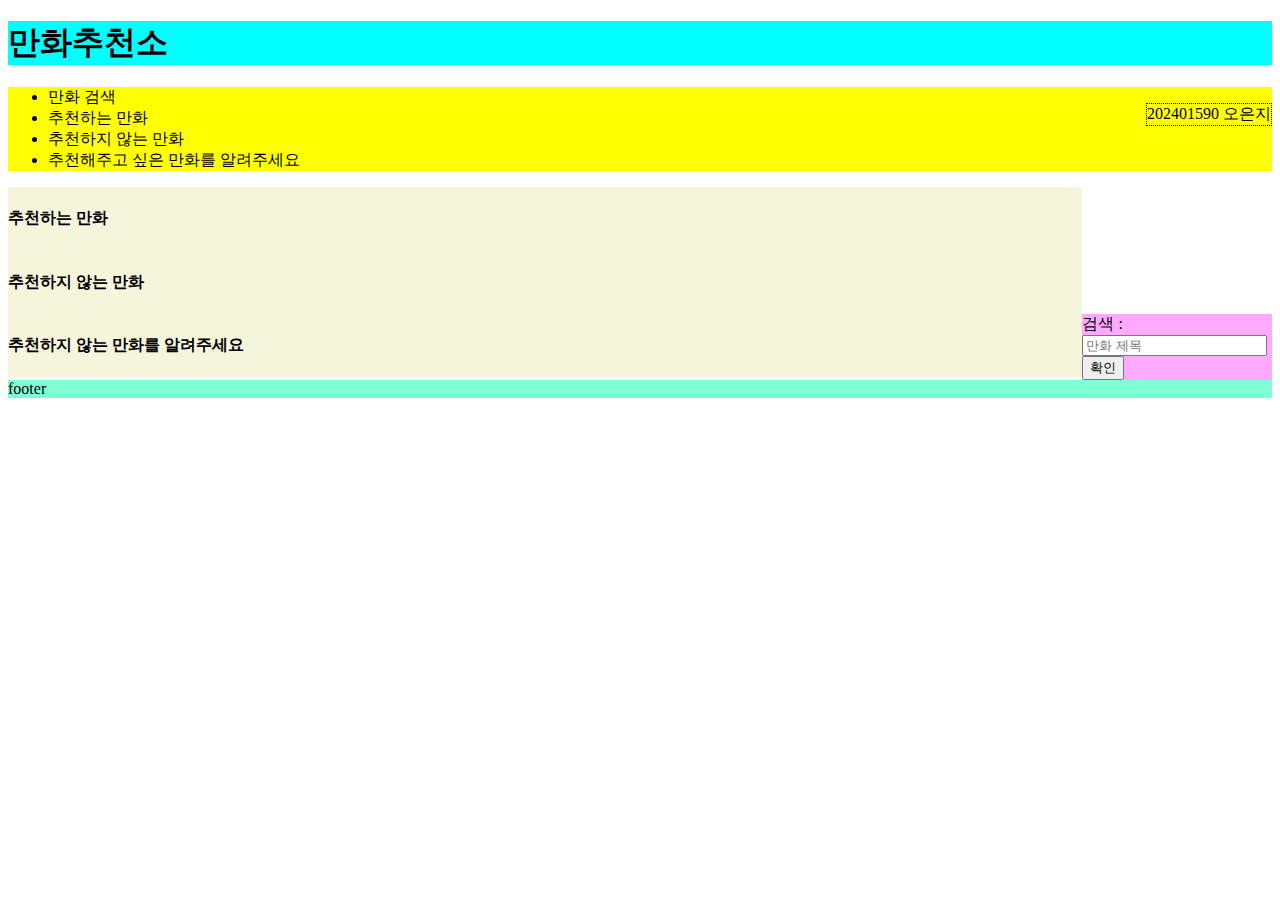
==== index.html @ c2862bfd "Add files via upload" ====
<!DOCTYPE html>
<html lang="en">
<head>
    <meta charset="UTF-8">
    <meta name="viewport" content="width=device-width, initial-scale=1.0">
    <title>만화추천</title>
    <style>
        #name{
            float: right;
            border: 1px dotted black;

        }
        header{ width: 100%; height: 15%; 
        background-color: aqua;}
        nav{width: 100%; height: 30%; ;
        background-color: yellow;}
        section{width: 85%; height: 70%; float: left;
        background-color: beige;}
        aside{width: 15%; height: 70%; float: left;
        background-color: rgb(255, 170, 255);}
        footer{width: 100%; height: 15%; clear: both;
        background-color: aquamarine;}
    </style>
</head>
<body>
    <header>
        <h1>만화추천소</h1>
    </header>

        <p id="name">202401590 오은지</p>

    <nav>
       <ul>
        <li>만화 검색</li>
        <li>추천하는 만화</li>
        <li>추천하지 않는 만화</li>
        <li>추천해주고 싶은 만화를 알려주세요</li>
       </ul> 
    </nav>
    <section>
        <h4>추천하는 만화</h4>
    </section>
    <section>
        <H4>추천하지 않는 만화</H4>
    </section>
    <section>
        <h4>추천하지 않는 만화를 알려주세요</h4>
    </section>
    <aside>
        검색 : <input type="text" placeholder="만화 제목">
        <input type="submit" value="확인">
    </aside>
    <footer>
        footer
    </footer>
</body>
</html>
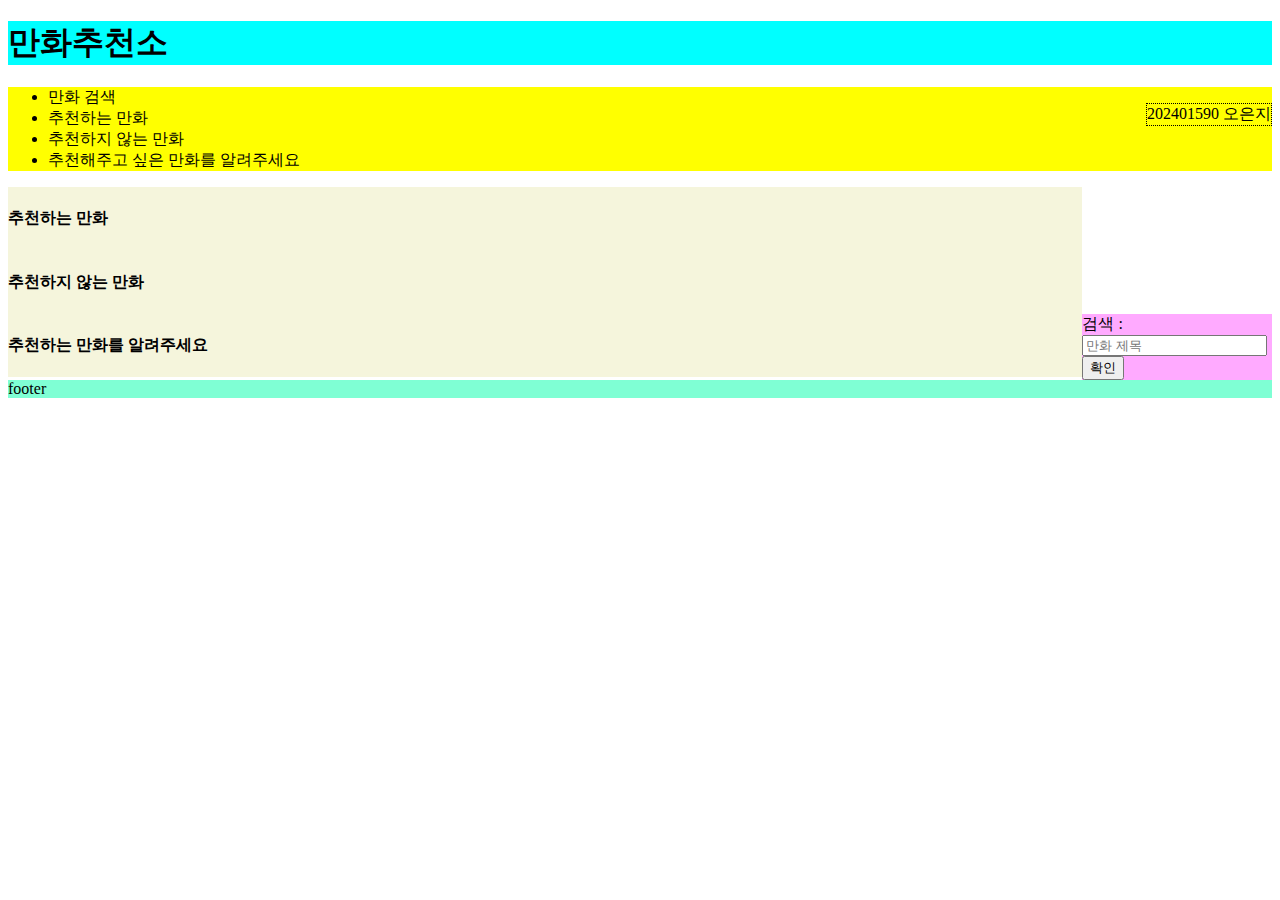
==== commit 2e508e71: "Update index.html" ====
--- a/index.html
+++ b/index.html
@@ -44,7 +44,7 @@
         <H4>추천하지 않는 만화</H4>
     </section>
     <section>
-        <h4>추천하지 않는 만화를 알려주세요</h4>
+        <h4>추천하는 만화를 알려주세요</h4>
     </section>
     <aside>
         검색 : <input type="text" placeholder="만화 제목">
@@ -54,4 +54,4 @@
         footer
     </footer>
 </body>
-</html>+</html>
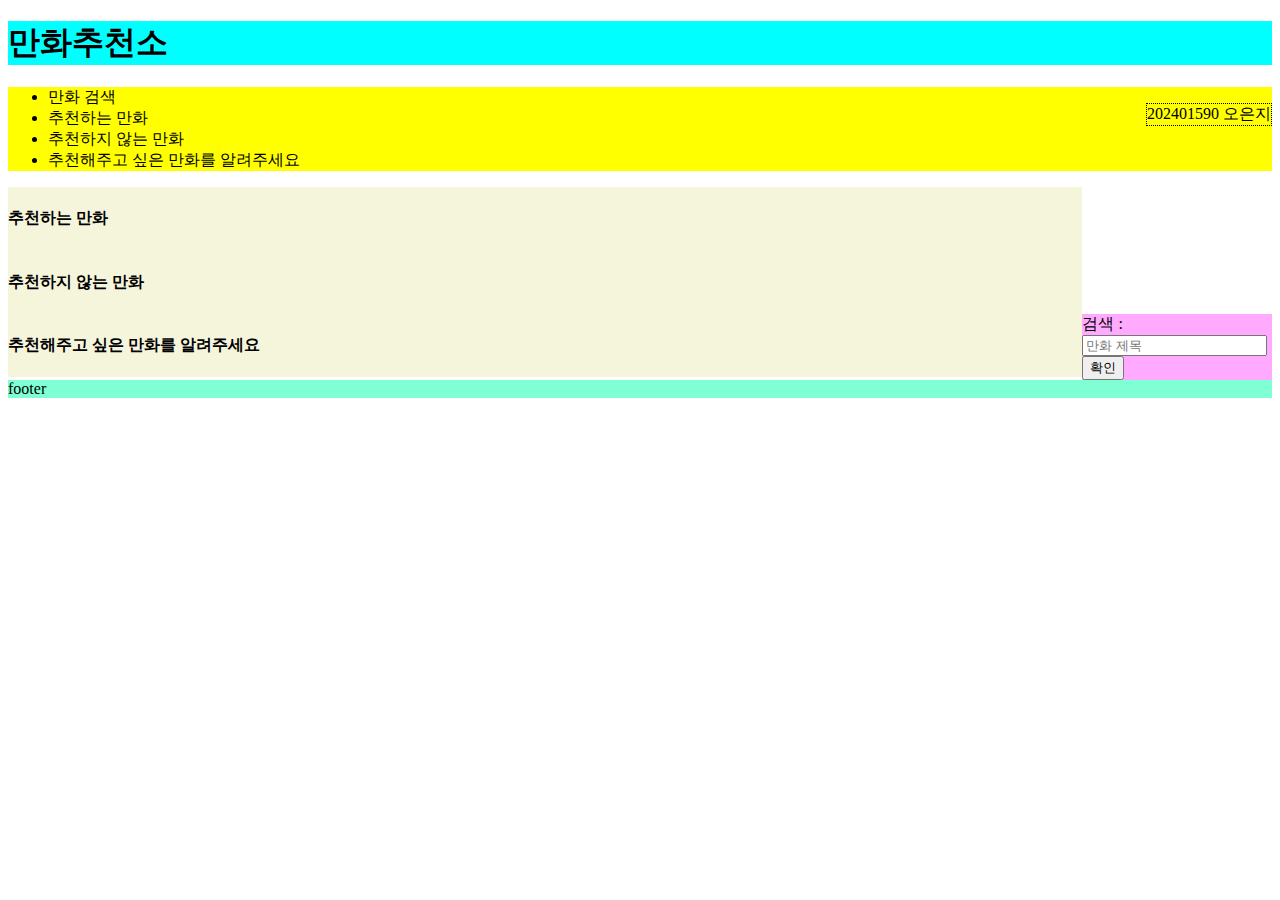
==== commit 277c0513: "Add files via upload" ====
--- a/index.html
+++ b/index.html
@@ -44,7 +44,7 @@
         <H4>추천하지 않는 만화</H4>
     </section>
     <section>
-        <h4>추천하는 만화를 알려주세요</h4>
+        <h4>추천해주고 싶은 만화를 알려주세요</h4>
     </section>
     <aside>
         검색 : <input type="text" placeholder="만화 제목">
@@ -54,4 +54,4 @@
         footer
     </footer>
 </body>
-</html>
+</html>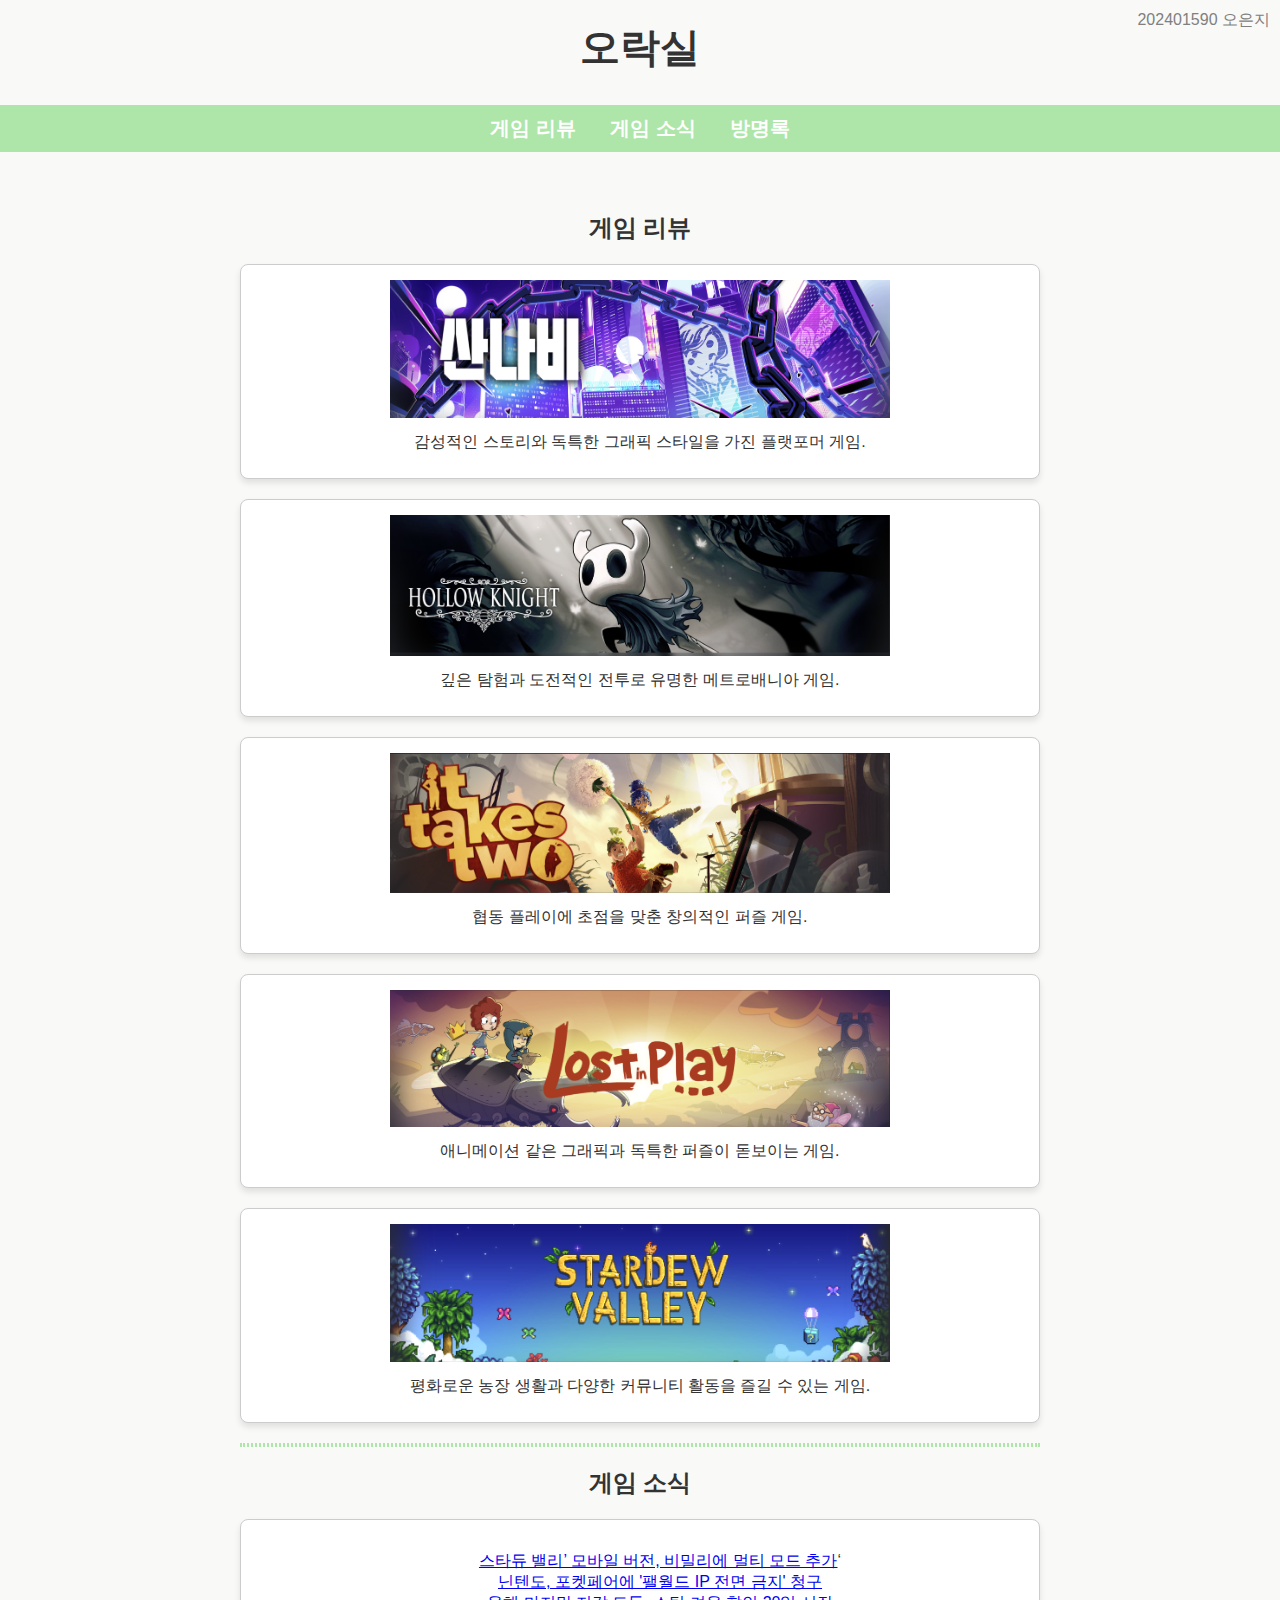
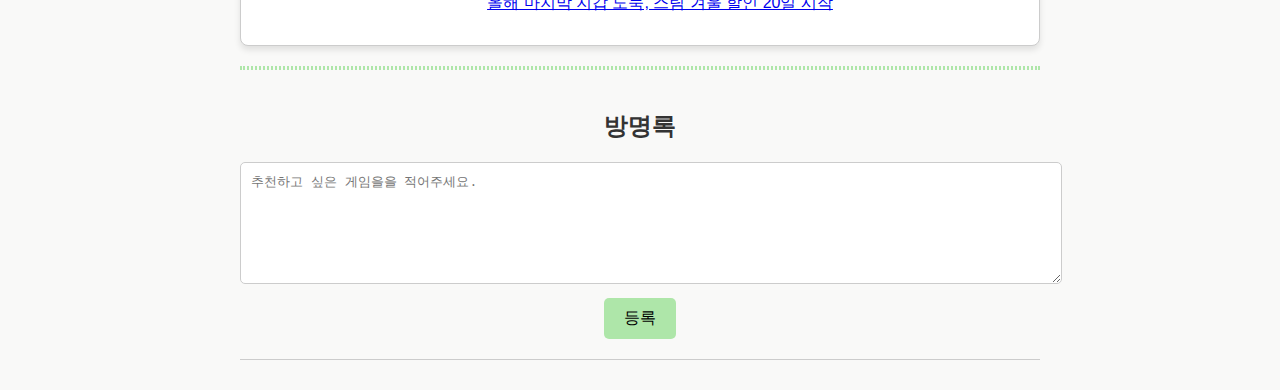
==== commit 89451bc6: "Add files via upload" ====
--- a/index.html
+++ b/index.html
@@ -1,57 +1,77 @@
 <!DOCTYPE html>
 <html lang="en">
+
 <head>
     <meta charset="UTF-8">
     <meta name="viewport" content="width=device-width, initial-scale=1.0">
-    <title>만화추천</title>
-    <style>
-        #name{
-            float: right;
-            border: 1px dotted black;
+    <title>오락실</title>
+    <link href="CSS/홈페이지.css" rel="stylesheet">
+</head>
 
-        }
-        header{ width: 100%; height: 15%; 
-        background-color: aqua;}
-        nav{width: 100%; height: 30%; ;
-        background-color: yellow;}
-        section{width: 85%; height: 70%; float: left;
-        background-color: beige;}
-        aside{width: 15%; height: 70%; float: left;
-        background-color: rgb(255, 170, 255);}
-        footer{width: 100%; height: 15%; clear: both;
-        background-color: aquamarine;}
-    </style>
-</head>
 <body>
     <header>
-        <h1>만화추천소</h1>
+        <h1>오락실</h1>
+        <div id="name">202401590 오은지</div>
     </header>
 
-        <p id="name">202401590 오은지</p>
+    <nav>
+        <a href="#reviews">게임 리뷰</a>
+        <a href="#news">게임 소식</a>
+        <a href="#guestbook">방명록</a>
+    </nav>
 
-    <nav>
-       <ul>
-        <li>만화 검색</li>
-        <li>추천하는 만화</li>
-        <li>추천하지 않는 만화</li>
-        <li>추천해주고 싶은 만화를 알려주세요</li>
-       </ul> 
-    </nav>
-    <section>
-        <h4>추천하는 만화</h4>
-    </section>
-    <section>
-        <H4>추천하지 않는 만화</H4>
-    </section>
-    <section>
-        <h4>추천해주고 싶은 만화를 알려주세요</h4>
-    </section>
-    <aside>
-        검색 : <input type="text" placeholder="만화 제목">
-        <input type="submit" value="확인">
-    </aside>
-    <footer>
-        footer
-    </footer>
+    <div class="content">
+        <div id="reviews">
+            <h2>게임 리뷰</h2>
+            <div class="game">
+                <a href="1.산나비.html"><img src="image/1.산나비/1.png" alt="산나비"></a>
+                <p>감성적인 스토리와 독특한 그래픽 스타일을 가진 플랫포머 게임.</p>
+            </div>
+
+            <div class="game">
+                <a href="2.할로우나이트.html"><img src="image/2.할로우나이트/1.png" alt="할로우나이트"></a>
+                <p>깊은 탐험과 도전적인 전투로 유명한 메트로배니아 게임.</p>
+            </div>
+
+            <div class="game">
+                <a href="3.잇테이크투.html"><img src="image/3.잇테이크투//1.png" alt="잇테이크투"></a>
+                <p>협동 플레이에 초점을 맞춘 창의적인 퍼즐 게임.</p>
+            </div>
+
+            <div class="game">
+                <a href="4.로스트인플레이.html"><img src="image/4.로스트인플레이/1.png" alt="로스트인플레이이"></a>
+                <p>애니메이션 같은 그래픽과 독특한 퍼즐이 돋보이는 게임.</p>
+            </div>
+
+            <div class="game">
+                <a href="5.스타듀밸리.html"><img src="image/5.스타듀밸리/1.png" alt="스타듀밸리"></a>
+                <p>평화로운 농장 생활과 다양한 커뮤니티 활동을 즐길 수 있는 게임.</p>
+            </div>
+        </div>
+        <hr>
+        <div id="news">
+            <h2>게임 소식</h2>
+                <div class="game">
+                    <ul>
+                        <li><a href="https://www.gamemeca.com/view.php?gid=1754937">스타듀 밸리’ 모바일 버전, 비밀리에 멀티 모드 추가</a>‘
+                        </li>
+                        <li><a href="https://www.gamemeca.com/view.php?gid=1755080">닌텐도, 포켓페어에 '팰월드 IP 전면 금지' 청구</a>
+                        </li>
+                        <li><a href="https://www.gamemeca.com/view.php?gid=1756443">올해 마지막 지갑 도둑, 스팀 겨울 할인 20일 시작</a></li>
+                    </ul>
+                </div>
+        </div>
+        <hr>
+        <div id="guestbook" class="guestbook">
+            <h2>방명록</h2>
+            <textarea id="guestbookInput" placeholder="추천하고 싶은 게임을을 적어주세요."></textarea>
+            <button onclick="addComment()">등록</button>
+            <div id="guestbookComments" class="guestbook-comments">
+            </div>
+        </div>
+    </div>
+    <scripts src="방명록.js"></script>
+
 </body>
+
 </html>--- a/CSS/홈페이지.css
+++ b/CSS/홈페이지.css
@@ -0,0 +1,122 @@
+body {
+    font-family: Arial, sans-serif;
+    margin: 0;
+    padding: 0;
+    background-color: #F9F9F8;
+    color: #333;
+    text-align: center;
+}
+
+header {
+    background-color: #F9F9F8;
+    padding: 20px 20px 10px 20px;
+    text-align: center;
+}
+
+header h1 {
+    margin: 0;
+    font-size: 2.5em;
+}
+#name {
+    position: absolute;
+    top: 10px;
+    right: 10px;
+    color: gray;
+}
+
+nav {
+    background-color: #AEE6A9;
+    padding: 10px;
+    margin: 20px 0;
+    text-align: center;
+}
+
+nav a {
+    text-decoration: none;
+    color: white;
+    margin: 0 15px;
+    font-size: 20px;
+    font-weight: 600;
+}
+
+nav a:hover {
+    text-decoration: underline;
+}
+
+.content {
+    padding: 20px;
+    max-width: 800px;
+    margin: 0 auto;
+}
+
+img {
+    width: 500px;
+}
+
+.game {
+    background-color: white;
+    border: 1px solid #ccc;
+    border-radius: 8px;
+    margin-bottom: 20px;
+    padding: 15px;
+    box-shadow: 0 4px 6px rgba(0, 0, 0, 0.1);
+}
+
+.game h2 {
+    margin-top: 0;
+}
+
+.game p {
+    margin: 10px 0;
+}
+
+hr {
+    border: 2px dotted #AEE6A9;
+}
+
+ul {
+    list-style-type: none;
+}
+
+.guestbook {
+    margin-top: 40px;
+}
+
+.guestbook textarea {
+    width: 100%;
+    height: 100px;
+    margin-bottom: 10px;
+    padding: 10px;
+    font-size: 1em;
+    border: 1px solid #ccc;
+    border-radius: 5px;
+}
+
+.guestbook button {
+    background-color: #AEE6A9;
+    border: none;
+    padding: 10px 20px;
+    font-size: 1em;
+    cursor: pointer;
+    border-radius: 5px;
+}
+
+.guestbook button:hover {
+    background-color: #98D494;
+}
+
+.guestbook-comments {
+    margin-top: 20px;
+    border-top: 1px solid #ccc;
+    padding-top: 10px;
+}
+
+.guestbook-comment {
+    background-color: white;
+    border: 1px solid #ccc;
+    border-radius: 5px;
+    padding: 10px;
+    margin-bottom: 10px;
+    box-shadow: 0 2px 4px rgba(0, 0, 0, 0.1);
+    text-align: left;
+}
